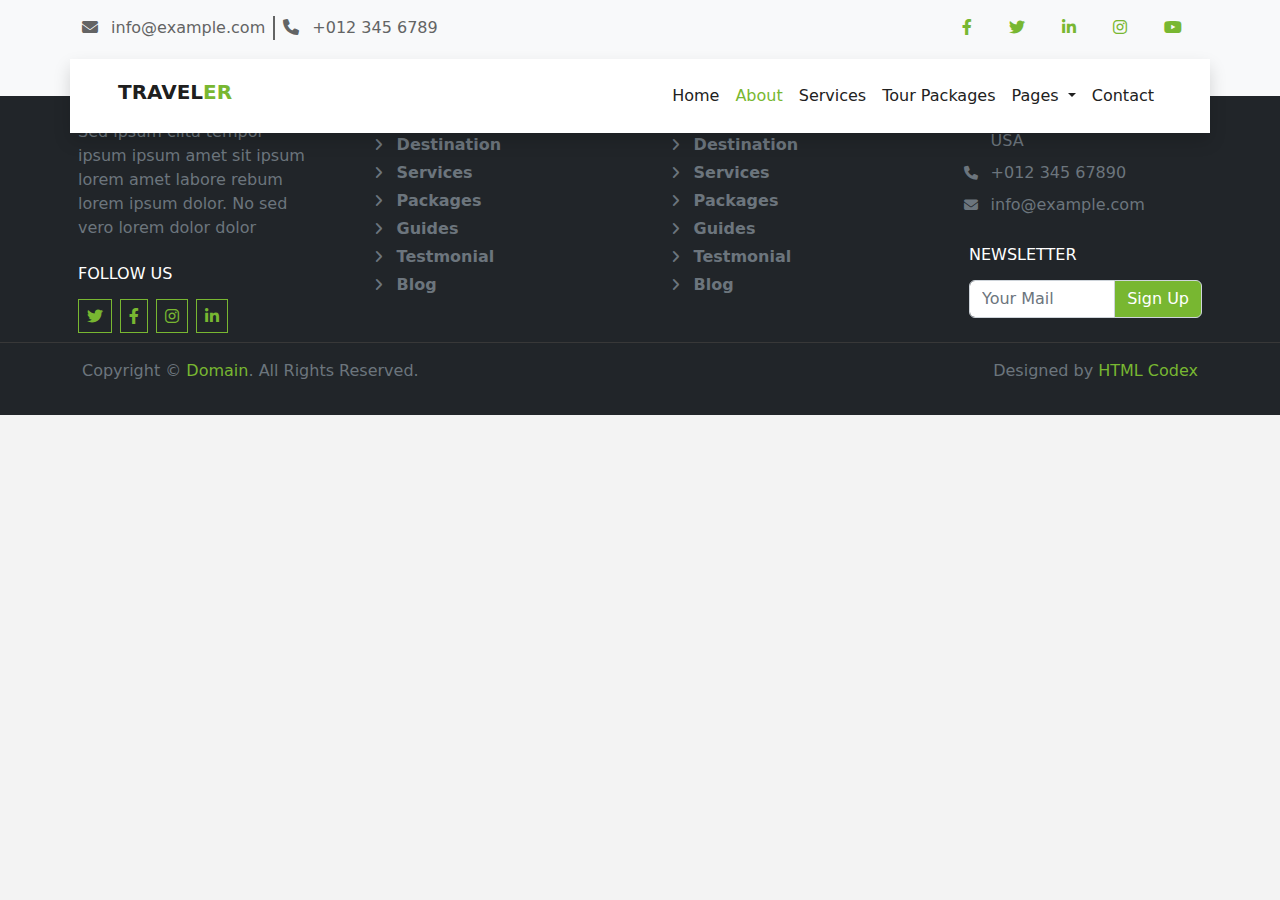
==== about.html @ 2bab3578 "start about page" ====
<!DOCTYPE html>
<html>
    <head>
        <meta name="viewport" content="width=device-width, initial-scale=1.0">
       <link rel="stylesheet" href="css/all.min.css">
       <link rel="stylesheet" href="css/bootstrap.min.css">
       <link rel="stylesheet" href="owlcarousel/assets/owl.carousel.min.css">
       <link rel="stylesheet" href="owlcarousel/assets/owl.theme.green.min.css">
     <link rel="stylesheet" href="css/style.css">
    </head>
    <body>
        
    <section class="header position-absolute top-0 w-100">
        <header class="d-none d-lg-block bg-light pb-2">
            <div class="container">
                <div class="d-flex justify-content-between pt-3 pb-5  ">
                    <div class="d-flex">
                        <p class="pe-2 headerGray border-end border-2 borderGray mb-0"><i class="fa fa-envelope me-2" aria-hidden="true"></i> info@example.com</p>
                        <p class="ps-2  headerGray mb-0"><i class="fa fa-phone me-2" aria-hidden="true"></i> +012 345 6789</p>
                    </div>
                    <div>
                        <a href="#" class="text-decoration-none px-3 ">
                            <i class="fa-brands fa-facebook-f siteText"></i>
                        </a>
                        <a href="#" class="text-decoration-none  px-3">
                            <i class="fa-brands fa-twitter siteText"></i>
                        </a>
                        <a href="#" class="text-decoration-none  px-3 ">
                            <i class="fa-brands fa-linkedin-in siteText "></i>
                        </a>
                        <a href="#" class="text-decoration-none  px-3">
                            <i class="fa-brands fa-instagram siteText"></i>
                        </a>
                        <a href="#" class="text-decoration-none  px-3">
                            <i class="fa-brands fa-youtube siteText"></i>
                        </a>
                    </div>
                </div>
            </div>
        </header>


        <nav class="navbar navbar-expand-lg">
            <div class="container-lg  bg-white shadow  py-3 px-2  px-lg-5 position-relative navPosition">
              <a class="navbar-brand h1 fw-bold" href="index.html">TRAVEL<span class="siteText">ER</span></a>
              <button class="navbar-toggler" type="button" data-bs-toggle="collapse" data-bs-target="#navbarSupportedContent" aria-controls="navbarSupportedContent" aria-expanded="false" aria-label="Toggle navigation">
                <span class="navbar-toggler-icon"></span>
              </button>
              <div class="collapse navbar-collapse" id="navbarSupportedContent">
                <ul class="navbar-nav ms-auto mb-2 mb-lg-0">
                  <li class="nav-item">
                    <a class="nav-link  siteDark" aria-current="page" href="index.html">Home</a>
                  </li>
                  <li class="nav-item">
                    <a class="nav-link active siteDark" href="about.html">About</a>
                  </li>
                  <li class="nav-item">
                    <a class="nav-link siteDark" href="service.html">Services</a>
                  </li>
                  <li class="nav-item">
                    <a class="nav-link siteDark" href="tour.html">Tour Packages</a>
                  </li>
                  <li class="nav-item dropdown">
                    <a class="nav-link dropdown-toggle siteDark" href="#" role="button" data-bs-toggle="dropdown" aria-expanded="false">
                      Pages
                    </a>
                    <ul class="dropdown-menu">
                      <li><a class="dropdown-item" href="#">Blog Grid</a></li>
                      <li><a class="dropdown-item" href="#">Blog Detail</a></li>
                      <li><a class="dropdown-item" href="#">Destination</a></li>
                      <li><a class="dropdown-item" href="#">Travel Guides</a></li>
                      <li><a class="dropdown-item" href="#">Testmonial</a></li>
                    </ul>
                  </li>
                  <li class="nav-item">
                    <a class="nav-link siteDark" href="contact.html">Contact</a>
                  </li>
                </ul>
               
              </div>
            </div>
        </nav>
    </section>



    <footer class="bg-dark py-5 pb-0 ">
        <div class="container-lg px-3 px-lg-0">
            <div class="row g-5">
              <div class="col-lg-3 col-md-6">
                    <div class="px-2">
                     <a class="h1 fw-bold text-decoration-none text-white" href="index.html">TRAVEL<span class="siteText">ER</span></a>
                     <p class="siteGray my-4">Sed ipsum clita tempor ipsum ipsum amet sit ipsum lorem amet labore rebum lorem ipsum dolor. No sed vero lorem dolor dolor</p>
                    <h6 class="text-white mb-3">FOLLOW US</h6>
                    <div class="d-flex align-items-center ">
                      <i class="fa-brands fa-twitter p-2 siteText border borderSite social me-2 " aria-hidden="true"></i>
                      <i class="fa-brands fa-facebook-f p-2 siteText border borderSite social me-2  " aria-hidden="true"></i>
                      <i class="fa-brands fa-instagram p-2 siteText border borderSite social me-2 " aria-hidden="true"></i>
                      <i class="fa-brands fa-linkedin-in p-2 siteText border borderSite social me-2 " aria-hidden="true"></i>
                  </div>
                   </div>
              </div>
              <div class="col-lg-3 col-md-6">
                <div class="px-2">
                  <h4 class="text-white mb-4">OUR SERVICES</h4>
                  <ul class="fa-ul p-1">
                    <li class="siteGray mb-1"><a href="#" class="text-decoration-none text-reset fw-semibold "><span class="fa-li"><i class="fa-solid fa-angle-right me-1 small"></i></span>About</a></li>
                    <li class="siteGray mb-1"><a href="#" class="text-decoration-none text-reset fw-semibold "><span class="fa-li"><i class="fa-solid fa-angle-right me-1 small"></i></span>Destination</a></li>
                    <li class="siteGray mb-1"><a href="#" class="text-decoration-none text-reset fw-semibold "><span class="fa-li"><i class="fa-solid fa-angle-right me-1 small"></i></span>Services</a></li>
                    <li class="siteGray mb-1"><a href="#" class="text-decoration-none text-reset fw-semibold "><span class="fa-li"><i class="fa-solid fa-angle-right me-1 small"></i></span>Packages</a></li>
                    <li class="siteGray mb-1"><a href="#" class="text-decoration-none text-reset fw-semibold "><span class="fa-li"><i class="fa-solid fa-angle-right me-1 small"></i></span>Guides</a></li>
                    <li class="siteGray mb-1"><a href="#" class="text-decoration-none text-reset fw-semibold "><span class="fa-li"><i class="fa-solid fa-angle-right me-1 small"></i></span>Testmonial</a></li>
                    <li class="siteGray mb-1"><a href="#" class="text-decoration-none text-reset fw-semibold "><span class="fa-li"><i class="fa-solid fa-angle-right me-1 small"></i></span>Blog</a></li>
                  </ul>

                </div>
              </div>
              <div class="col-lg-3 col-md-6">
                <div class="px-2">
                  <h4 class="text-white mb-4">USEFULL LINKS</h4>
                  <ul class="fa-ul p-1">
                    <li class="siteGray mb-1"><a href="#" class="text-decoration-none text-reset fw-semibold "><span class="fa-li"><i class="fa-solid fa-angle-right me-1 small"></i></span>About</a></li>
                    <li class="siteGray mb-1"><a href="#" class="text-decoration-none text-reset fw-semibold "><span class="fa-li"><i class="fa-solid fa-angle-right me-1 small"></i></span>Destination</a></li>
                    <li class="siteGray mb-1"><a href="#" class="text-decoration-none text-reset fw-semibold "><span class="fa-li"><i class="fa-solid fa-angle-right me-1 small"></i></span>Services</a></li>
                    <li class="siteGray mb-1"><a href="#" class="text-decoration-none text-reset fw-semibold "><span class="fa-li"><i class="fa-solid fa-angle-right me-1 small"></i></span>Packages</a></li>
                    <li class="siteGray mb-1"><a href="#" class="text-decoration-none text-reset fw-semibold "><span class="fa-li"><i class="fa-solid fa-angle-right me-1 small"></i></span>Guides</a></li>
                    <li class="siteGray mb-1"><a href="#" class="text-decoration-none text-reset fw-semibold "><span class="fa-li"><i class="fa-solid fa-angle-right me-1 small"></i></span>Testmonial</a></li>
                    <li class="siteGray mb-1"><a href="#" class="text-decoration-none text-reset fw-semibold "><span class="fa-li"><i class="fa-solid fa-angle-right me-1 small"></i></span>Blog</a></li>
                  </ul>

                </div>
              </div>
              <div class="col-lg-3 col-md-6">
                <div  class="px-2">
                  <h4 class="text-white mb-4">CONTACT US</h4>
                  <ul class="fa-ul p-1">
                    <li class="siteGray mb-2"><span class="fa-li"><i class="fa-solid fa-location-dot small me-2 "></i></span>123 Street, New York, USA</li>
                    <li class="siteGray mb-2"><span class="fa-li"><i class="fa-solid fa-phone me-2 small "></i></span>+012 345 67890</li>
                    <li class="siteGray mb-2"><span class="fa-li"><i class="fa-solid fa-envelope me-2 small"></i></span>info@example.com</li>
                  </ul>
                  <h6 class="text-white mb-3">NEWSLETTER</h6>
                  <div class="input-group mb-3">
                    <input type="text" class="form-control" placeholder="Your Mail" aria-label="mail" aria-describedby="basic-addon2">
                    <span class="input-group-text bg-site text-white" id="basic-addon2">Sign Up</span>
                  </div>

                </div>
              </div>
            </div>
        </div>
        </div>
         <div class="copy py-3 mt-2 ">
          <div class="container">
            <div class="d-flex justify-content-lg-between align-items-center flex-column flex-lg-row" >
              <p class="siteGray">Copyright © <span class="siteText">Domain</span>. All Rights Reserved.</p>
               <p class="siteGray">Designed by <span class="siteText">HTML Codex</span></p>
            </div>
           </div>
         </div>
      </footer>

      <script src="js/jquery-1.9.1.min.js"></script>
      <script src="owlcarousel/owl.carousel.min.js"></script>
      <script src="js/bootstrap.bundle.min.js"></script>
      <script src="js/script.js"></script>
  </body>
</html>
---- css/style.css ----
:root{
    --siteColor:#78B731;
    --siteGray:#6C757D;
    --siteDark:#212121;
    --borderColor:#636464
}

body{
    background-color: #F3F3F3;
}

.siteText{
    color:var(--siteColor);
}
.siteGray{
    color:var(--siteGray);
}

.siteDark{
    color:var(--siteDark);
}

.bg-site{
    background-color: var(--siteColor);
}
.borderGray{
    border-color: var(--borderColor) !important;
}

.borderSite{
    border-color: var(--siteColor) !important;
}

.headerGray{
    color:var(--borderColor) ;
}

.btnHover:hover{
    background-color: #537922;
}

/* .w-80{
    max-height: 500px;
} */

.header{
    z-index: 2;
}

header a:hover i{
    color:#537922;
}

.navbar {
    --bs-navbar-padding-y: 0;
}


.navbar-nav .nav-link.active{
    color:var(--siteColor) !important;
}


.homeCaption1{
    background-image:linear-gradient(rgba(0,0,0,.5),rgba(0,0,0,.5)) ,url(../img/carousel-1.jpg);
}

.homeCaption2{
    background-image:linear-gradient(rgba(0,0,0,.5),rgba(0,0,0,.5)) ,url(../img/carousel-2.jpg);

}
#Home .homeCaption{
    height: 100vh;
    background-size: cover;
    background-position: center center;
} 

h1{
    font-size: 3rem;
    width:95%;
}
.input-group-append {
    cursor: pointer;
  }
 
  .desitCard{
    transform: translateX(5%) translateY(-50%);
    top:50%;
    width:90%;
    display: flex;
    justify-content: center;
    align-items: center;
    padding:4rem 0;
    max-height: 90%;

   
  }

 .desParent img,.desParent .desitCard{
    transition: outline 1s;
 }
  .desParent:hover img{
      transform: scale(1.5);
  }
  .desParent:hover .desitCard{
    outline: 90px solid #8dadc48e;
  }

  .serviceCard,.serviceCard i {
     transition: all 1s;
  }

  .serviceCard:hover i{
    background-color: var(--siteColor);
    color:#fff !important; 
  }
 .packParent{
    transition: all 1s;
 }
  .services .serviceCard:hover,.packParent:hover{
    box-shadow:  0 .5rem 1rem 10px rgba(0,0,0,.15)  !important;
  }

  .packageTitle{
    border-bottom: 1px solid #DEE2E5;
  }
  .packageTitle a:hover{
    color:var(--siteColor) !important;
  }

  .sign{
    background-image:linear-gradient(rgba(0,0,0,.5),rgba(0,0,0,.5)) ,url(../img/carousel-1.jpg);
    background-size: cover;
    background-position: center center;
  }

  .fa-ul {
    margin-left: var(--fa-li-margin,1.1rem);
}



.teamIcon{
    transition: all .5s;
    transform: translateY(500%);

}
.icon1{
    transition-delay: .3s;
}
.icon2{
    transition-delay: .4s;
}
.icon3{
    transition-delay: .5s;
}
.icon4{
    transition-delay: .6s;
}

.teamCard{
    opacity: 0;
    transition:all .5s;
}

.teamIcon:hover,.social:hover{
    background-color: var(--siteColor);
    color:#fff !important;
    cursor: pointer;
}
.teamParent img{
    transition: all .5s;
}
.teamParent:hover .teamCard{
    opacity: 1;
}

.teamParent:hover img{
 transform: scale(1.1);
}
.teamParent:hover .teamIcon{
transform: translateY(0);
}

.testCard{
    margin-top:-1rem;
}



.owl-carousel .owl-dots {
    margin-top: 5px;
    text-align: center;
  }
  
  .owl-carousel .owl-dot {
    position: relative;
    display: inline-block;
    margin: 0 5px;
    width: 20px;
    height: 20px;
    background: #DDDDDD;
    transition: .5s;
  }
  
  .owl-carousel .owl-dot.active {
    width: 40px;
    background: var(--siteColor);
  }
  
  .owl-carousel .owl-item.center .testInfo,.blogCard:hover {
    box-shadow: 0 0 30px #CCCCCC;
  } 

   .heaHover:hover{
    color:#537922;
   }

   .blogInfo{
    top:15%;
    left:-15px;
   }

   .blogInfo::after{
    position: absolute;
    content: "";
    width: 0;
    height: 0;
    top: -15px;
    left: 0;
    border: 8px solid;
    border-color: transparent #5f8f25 #5f8f25 transparent;
    z-index: -1;
   }

   footer li:hover a {
    text-decoration: underline !important;
   }
   
   .copy{
    border-top:1px solid #383838;
   }
  
@media screen and (min-width:768px){
    .Dates{
        transform: translateY(-50%);
    }
   
  }
@media screen and (min-width:992px){
    h1{
        font-size: 5rem;
        width:70%;
    }
    .navPosition{
        transform: translateY(-50%);
    }

    .aboutInfo{
        margin-top:5rem;
        margin-bottom:5rem;
        margin-left:-120px;
      }   
    
}
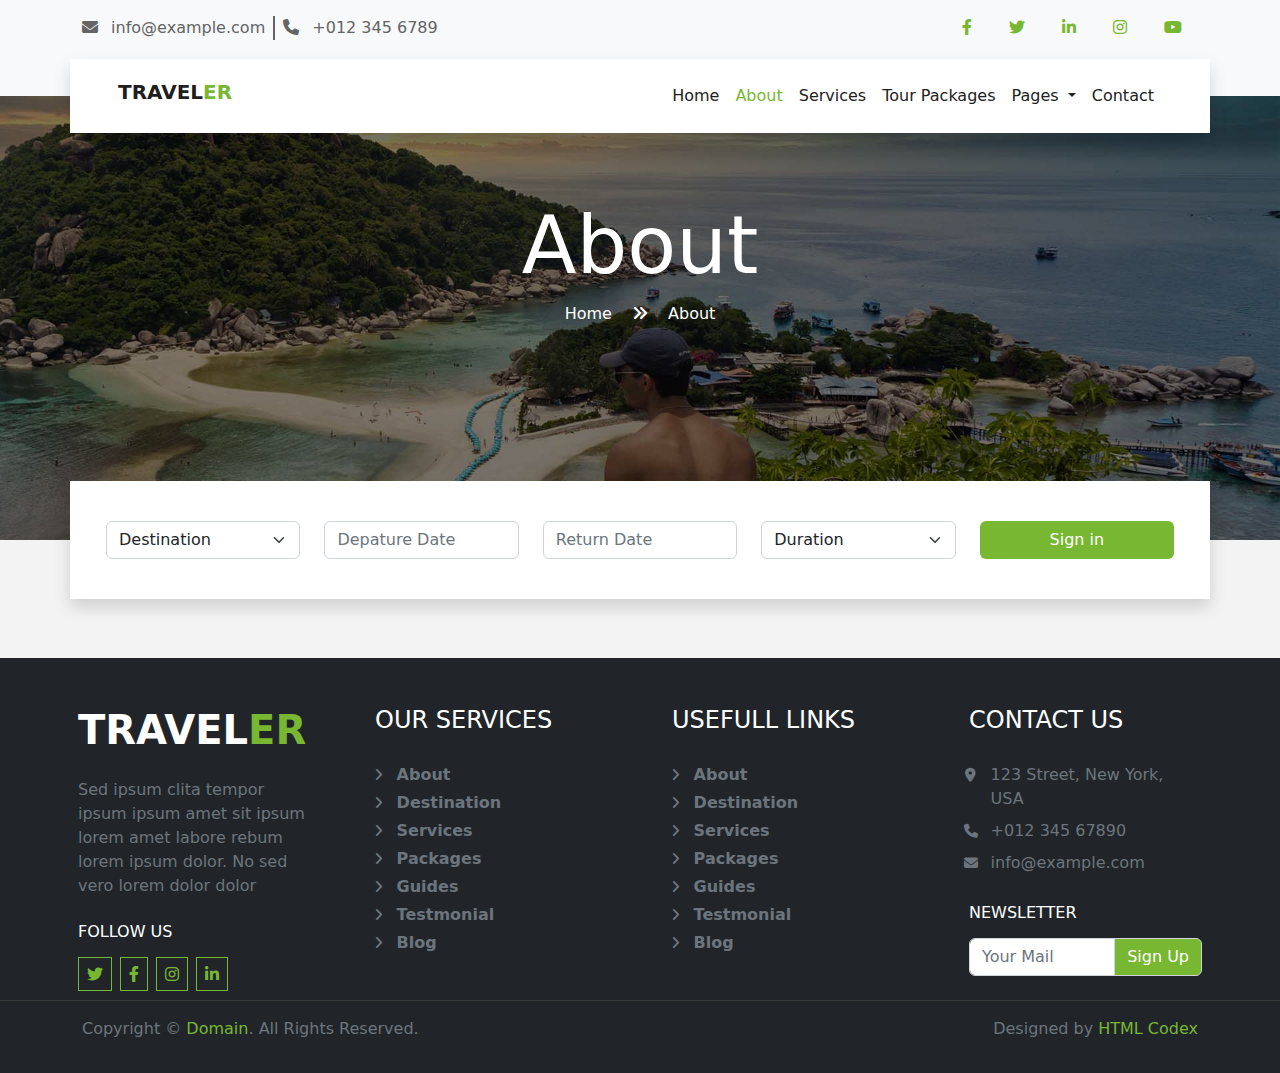
==== commit f17ae4c6: "about page Banner" ====
--- a/about.html
+++ b/about.html
@@ -82,6 +82,59 @@
         </nav>
     </section>
 
+    <section id="About" class="d-flex justify-content-center align-items-center">
+     <div class="text-center">
+        <h1 class="text-white">About</h1>
+        <p class="text-white">
+            <a href="index.html" class="text-reset text-decoration-none me-3">Home</a>
+            <i class="fa-solid fa-angles-right me-3"></i>
+            <span>About</span>
+        </p>
+     </div>
+    </section>
+
+    <section class="Dates position-relative ">
+        <div class="container">
+         <div class="row bg-white shadow p-4 gy-3 mt-5 mt-md-0">
+                <div class="col-12 col-md">
+                     <div>
+                         <select class="form-select" aria-label=".form-select-lg example">
+                             <option selected>Destination</option>
+                             <option value="1">Destination 1</option>
+                             <option value="2">Destination  2</option>
+                             <option value="3">Destination 3</option>
+                           </select>
+                     </div>
+                </div>
+                <div class="col-12 col-md">
+                     <div>
+                         <input placeholder="Depature Date" class="form-control " type="text" onfocus="(this.type='date')" onblur="(this.type='text')" id="depature" />
+                     </div>
+                </div>
+             <div class="col-12 col-md">
+                 <div>
+                     <input placeholder="Return Date" class="form-control " type="text" onfocus="(this.type='date')" onblur="(this.type='text')" id="return" />
+                 </div>
+             </div>
+             <div class="col-12 col-md">
+                 <div>
+                     <select class="form-select mb-3" aria-label=".form-select-lg example">
+                         <option selected>Duration</option>
+                         <option value="1">Duration 1</option>
+                         <option value="2">Duration  2</option>
+                         <option value="3">Duration 3</option>
+                       </select>
+                 </div>
+             </div>
+             <div class="col-12 col-md">
+                 <div>
+                     <button type="submit" class="w-100 btn bg-site text-white">Sign in</button>
+                 </div>
+             </div>
+         </div>
+        </div>
+     </section>
+
 
 
     <footer class="bg-dark py-5 pb-0 ">
@@ -157,7 +210,7 @@
             </div>
            </div>
          </div>
-      </footer>
+    </footer>
 
       <script src="js/jquery-1.9.1.min.js"></script>
       <script src="owlcarousel/owl.carousel.min.js"></script>
--- a/css/style.css
+++ b/css/style.css
@@ -240,6 +240,18 @@
    .copy{
     border-top:1px solid #383838;
    }
+
+  /* End of Home Page  */
+
+  #About{
+    background-image:linear-gradient(rgba(0,0,0,.5),rgba(0,0,0,.5)) ,url(../img/carousel-2.jpg);
+   background-size: cover;
+   height:60vh;
+  }
+
+  #About a:hover{
+    text-decoration: underline !important;
+  }
   
 @media screen and (min-width:768px){
     .Dates{
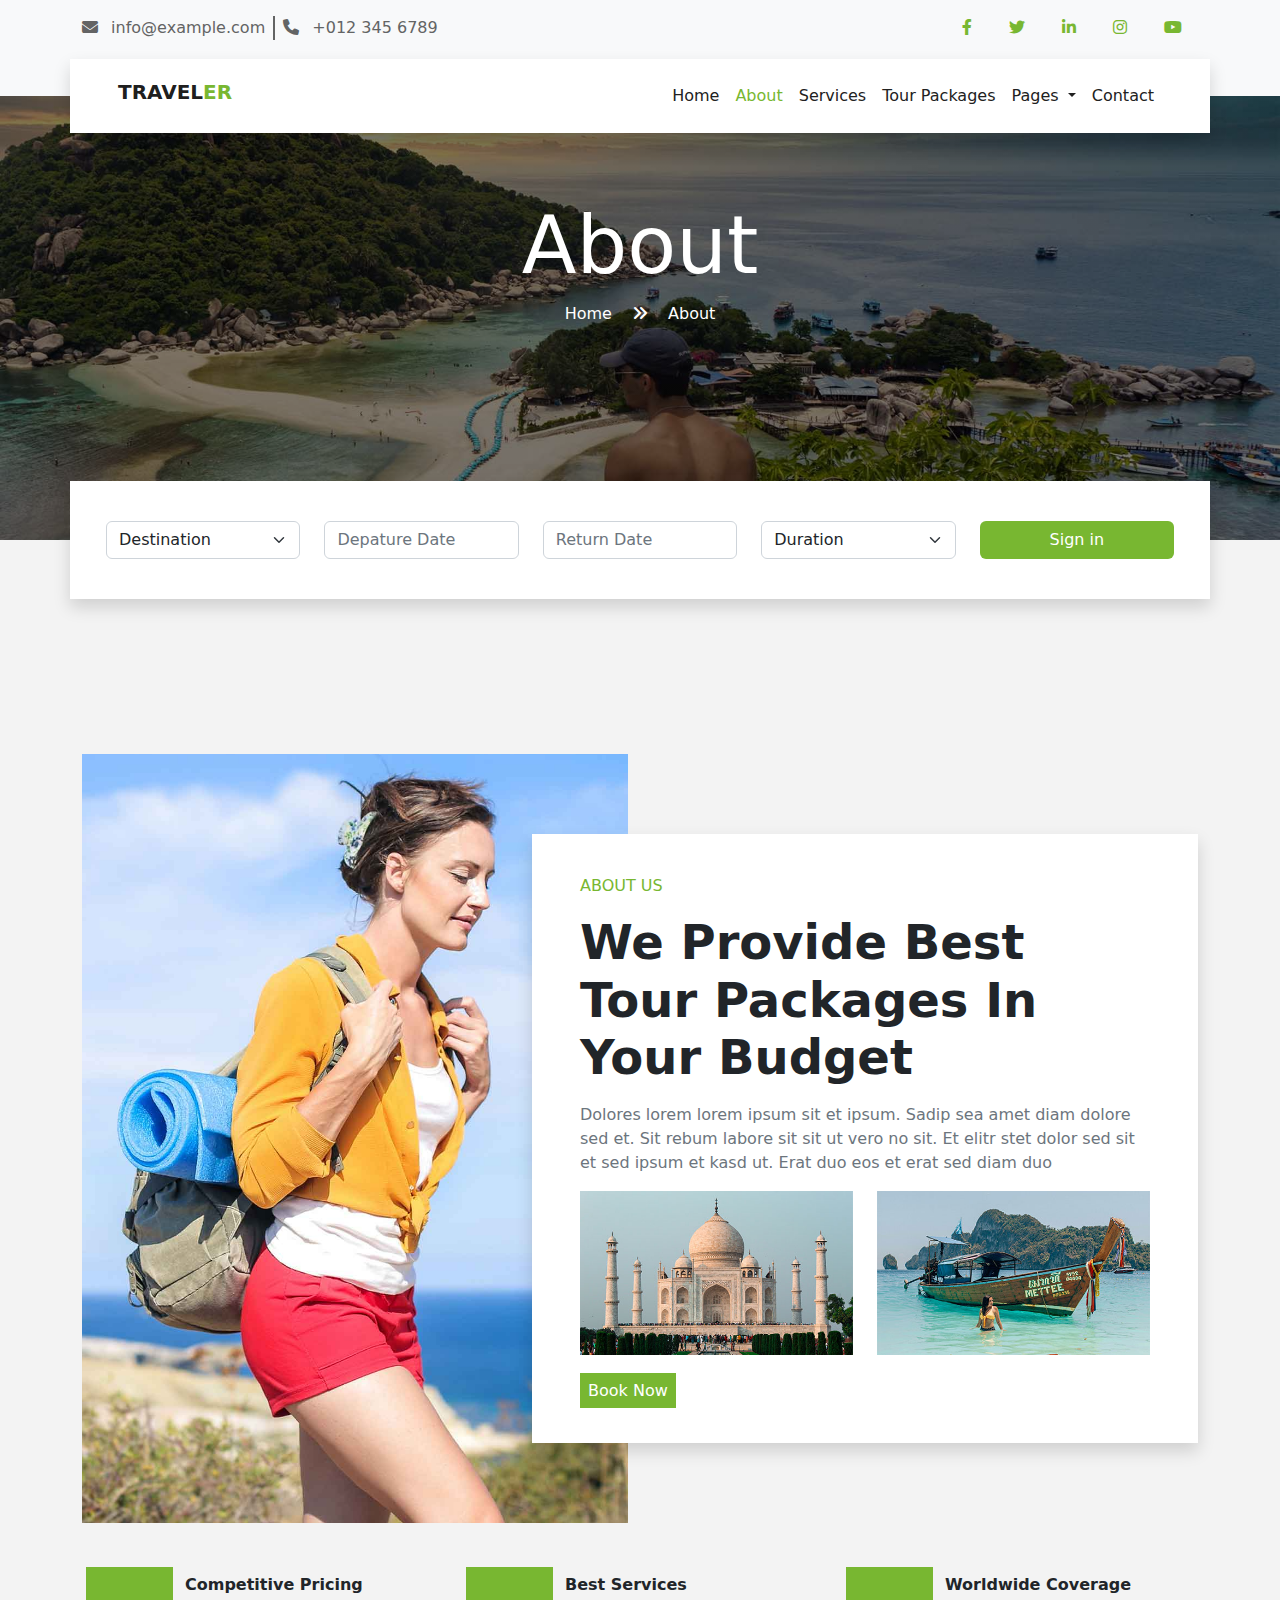
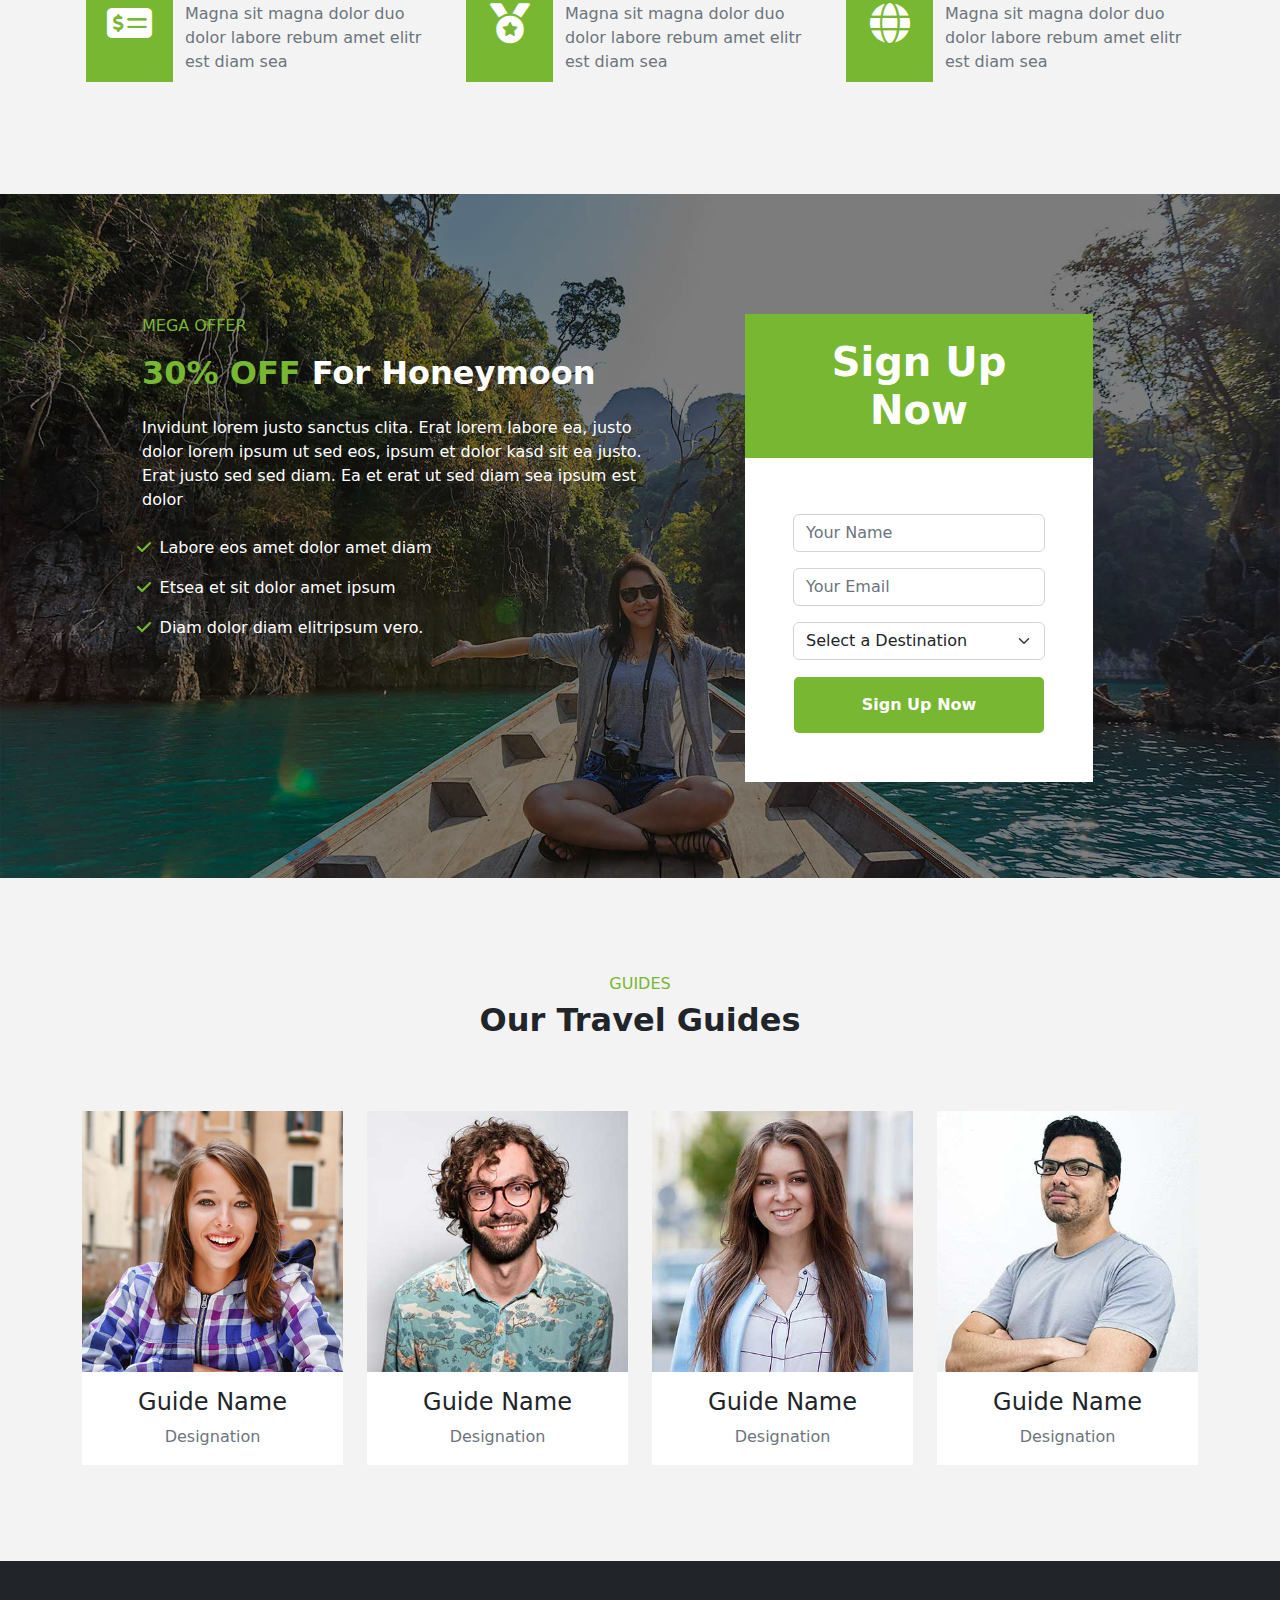
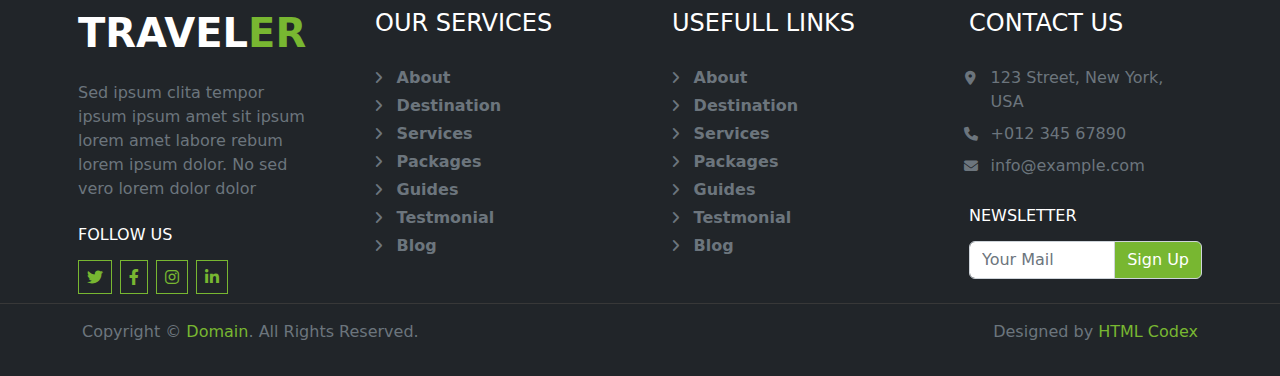
==== commit a522e54f: "about page" ====
--- a/about.html
+++ b/about.html
@@ -135,6 +135,200 @@
         </div>
      </section>
 
+     <section class="about my-5 py-5">
+        <div class="container">
+            <div class="row gy-4">
+               <div class="col-lg-6" style="min-height: 500px;">
+                <div class="position-relative h-100">
+                    <img class="position-absolute w-100 h-100" src="img/about.jpg" style="object-fit: cover; z-index:-1">
+                </div>
+            </div>
+               <div class="col-lg-6 ">
+                 <div class="bg-white shadow px-5 py-3  aboutInfo ">
+                  <p class="siteText mt-4 ">ABOUT US</p>
+                  <p class="display-5 fw-semibold ">We Provide Best Tour Packages In Your Budget</p>
+                  <p class="siteGray">
+                    Dolores lorem lorem ipsum sit et ipsum. Sadip sea amet diam dolore sed et. Sit rebum labore sit sit ut vero no sit. Et elitr stet dolor sed sit et sed ipsum et kasd ut. Erat duo eos et erat sed diam duo
+                  </p>
+                  <div class="row">
+                    <div class="col-6">
+                        <div>
+                          <img src="img/about-1.jpg" alt="" class="w-100">
+                        </div>
+                    </div>
+                    <div class="col-6">
+                      <div>
+                        <img src="img/about-2.jpg" alt="" class="w-100">
+                      </div>
+                    </div>
+                  </div>
+                  <div class="my-4">
+                    <a href="#" class="text-white bg-site p-2 btnHover text-decoration-none">Book Now</a>
+                  </div>
+                 </div>
+              </div>
+            </div>
+            <div class="row  mt-4 gy-1 align-items-center">
+                <div class="col-md-4 ">
+                   <div class="row p-3">
+                         <div class="col-3 bg-site text-white d-flex justify-content-center align-items-center">
+                          <div>
+                            <i class="fa-solid fa-money-check-dollar fs-1 "></i>
+                          </div>
+                         </div>
+                         <div class="col-9">
+                              <div class="py-2">
+                                <h6 class="fw-semibold">Competitive Pricing</h6>
+                                <p class="siteGray mb-0">Magna sit magna dolor duo dolor labore rebum amet elitr est diam sea</p>
+                              </div>
+                         </div>
+                   </div>
+                </div>
+                <div class="col-md-4 ">
+                  <div class="row p-3">
+                    <div class="col-3 bg-site text-white d-flex justify-content-center align-items-center">
+                     <div>
+                      <i class="fa-solid fa-medal fs-1"></i>
+                     </div>
+                    </div>
+                    <div class="col-9">
+                         <div class="py-2">
+                           <h6 class="fw-semibold">Best Services</h6>
+                           <p class="siteGray mb-0">Magna sit magna dolor duo dolor labore rebum amet elitr est diam sea</p>
+                         </div>
+                    </div>
+              </div>
+                </div>
+                <div class="col-md-4 ">
+                  <div class="row p-3">
+                    <div class="col-3 bg-site text-white d-flex justify-content-center align-items-center">
+                     <div>
+                      <i class="fa-solid fa-globe fs-1"></i>
+                     </div>
+                    </div>
+                    <div class="col-9">
+                         <div class="py-2">
+                           <h6 class="fw-semibold">Worldwide Coverage</h6>
+                           <p class="siteGray mb-0">Magna sit magna dolor duo dolor labore rebum amet elitr est diam sea</p>
+                         </div>
+                    </div>
+              </div>
+                </div>      
+            </div>
+        </div>
+    </section> 
+
+    <section class="sign py-5">
+        <div class="container">
+            <div class="row my-5 gy-4 mx-auto">
+                  <div class="col-lg-7">
+                      <div class="px-lg-5">
+                       <p class="siteText ">MEGA OFFER</p>
+                       <h2 class="fw-bold text-white"><span class="siteText ">30% OFF</span> For Honeymoon</h2>
+                       <p class="text-white my-4">Invidunt lorem justo sanctus clita. Erat lorem labore ea, justo dolor lorem ipsum ut sed eos, ipsum et dolor kasd sit ea justo. Erat justo sed sed diam. Ea et erat ut sed diam sea ipsum est dolor</p>
+                       <ul class="fa-ul">
+                         <li class="text-white mb-3"><span class="fa-li "><i class="fa-solid fa-check siteText"></i></span>Labore eos amet dolor amet diam</li>
+                         <li class="text-white mb-3"><span class="fa-li"><i class="fa-solid fa-check siteText"></i></span>Etsea et sit dolor amet ipsum</li>
+                         <li class="text-white "><span class="fa-li"><i class="fa-solid fa-check siteText"></i></span>Diam dolor diam elitripsum vero.</li>
+                       </ul> 
+                     </div>
+                  </div>
+                  <div class="col-lg-4">
+                   <div class="bg-white">
+                     <h2 class="fw-bolder h1 text-white bg-site text-center px-5 py-4 ">Sign Up Now</h2>
+                     <form action="" class="p-5">
+                       <input class="form-control mb-3" type="text" placeholder="Your Name" aria-label="Name">
+                       <input class="form-control mb-3" type="text" placeholder="Your Email" aria-label="email">
+                       <select class="form-select mb-3" aria-label="Default select example">
+                         <option selected>Select a Destination</option>
+                         <option value="1">Destination 1</option>
+                         <option value="2">Destination 2</option>
+                         <option value="3">Destination 3</option>
+                       </select>
+                       <button type="submit" class="btn bg-site form-control py-3 text-white btnHover fs-6 fw-bold">Sign Up Now</button>
+                     </form>
+                   </div>
+                 </div>
+            </div>
+        </div>
+       </section>
+
+       <section class="guides py-5 my-5">
+         <div class="container">
+           <h6 class="siteText text-center">GUIDES</h6>
+           <h2 class="fw-bold text-center">Our Travel Guides</h2>
+           <div class="row mt-5 gy-4">
+                 <div class="col-sm-6 col-md-4 col-lg-3">
+                         <div>
+                           <div class="position-relative teamParent overflow-hidden">
+                             <img src="img/team-1.jpg" alt="" class="w-100">
+                             <div class="d-flex justify-content-center align-items-center teamCard position-absolute top-0 end-0 bottom-0 start-0 bg-dark bg-opacity-50">
+                                 <i class="fa-brands fa-twitter p-3 siteText border borderSite teamIcon me-2 icon1" aria-hidden="true"></i>
+                                 <i class="fa-brands fa-facebook-f p-3 siteText border borderSite teamIcon me-2 icon2 " aria-hidden="true"></i>
+                                 <i class="fa-brands fa-instagram p-3 siteText border borderSite teamIcon me-2 icon3" aria-hidden="true"></i>
+                                 <i class="fa-brands fa-linkedin-in p-3 siteText border borderSite teamIcon me-2 icon4" aria-hidden="true"></i>
+                             </div>
+                           </div>
+                           <div class="bg-white p-3 text-center">
+                               <p class="h4">Guide Name</p>
+                               <p class="siteGray mb-0">Designation</p>
+                           </div>
+                         </div>
+                 </div>
+                 <div class="col-sm-6 col-md-4 col-lg-3">
+                   <div>
+                     <div class="position-relative teamParent overflow-hidden">
+                       <img src="img/team-2.jpg" alt="" class="w-100">
+                       <div class="d-flex justify-content-center teamCard align-items-center position-absolute top-0 end-0 bottom-0 start-0 bg-dark bg-opacity-50">
+                           <i class="fa-brands fa-twitter p-3 siteText border borderSite teamIcon me-2 icon1" aria-hidden="true"></i>
+                           <i class="fa-brands fa-facebook-f p-3 siteText border borderSite teamIcon me-2 icon2 " aria-hidden="true"></i>
+                           <i class="fa-brands fa-instagram p-3 siteText border borderSite teamIcon me-2 icon3" aria-hidden="true"></i>
+                           <i class="fa-brands fa-linkedin-in p-3 siteText border borderSite teamIcon me-2 icon4" aria-hidden="true"></i>
+                       </div>
+                     </div>
+                     <div class="bg-white p-3 text-center">
+                         <p class="h4">Guide Name</p>
+                         <p class="siteGray mb-0">Designation</p>
+                     </div>
+                   </div>
+                </div>
+                <div class="col-sm-6 col-md-4 col-lg-3">
+                 <div>
+                   <div class="position-relative teamParent overflow-hidden">
+                     <img src="img/team-3.jpg" alt="" class="w-100">
+                     <div class="d-flex justify-content-center teamCard align-items-center position-absolute top-0 end-0 bottom-0 start-0 bg-dark bg-opacity-50">
+                         <i class="fa-brands fa-twitter p-3 siteText border borderSite teamIcon me-2 icon1" aria-hidden="true"></i>
+                         <i class="fa-brands fa-facebook-f p-3 siteText border borderSite teamIcon me-2 icon2 " aria-hidden="true"></i>
+                         <i class="fa-brands fa-instagram p-3 siteText border borderSite teamIcon me-2 icon3" aria-hidden="true"></i>
+                         <i class="fa-brands fa-linkedin-in p-3 siteText border borderSite teamIcon me-2 icon4" aria-hidden="true"></i>
+                     </div>
+                   </div>
+                   <div class="bg-white p-3 text-center">
+                       <p class="h4">Guide Name</p>
+                       <p class="siteGray mb-0">Designation</p>
+                   </div>
+                 </div>
+         </div>
+         <div class="col-sm-6 col-md-4 col-lg-3">
+           <div>
+             <div class="position-relative teamParent overflow-hidden">
+               <img src="img/team-4.jpg" alt="" class="w-100">
+               <div class="d-flex justify-content-center teamCard align-items-center position-absolute top-0 end-0 bottom-0 start-0 bg-dark bg-opacity-50">
+                   <i class="fa-brands fa-twitter p-3 siteText border borderSite teamIcon me-2 icon1" aria-hidden="true"></i>
+                   <i class="fa-brands fa-facebook-f p-3 siteText border borderSite teamIcon me-2 icon2 " aria-hidden="true"></i>
+                   <i class="fa-brands fa-instagram p-3 siteText border borderSite teamIcon me-2 icon3" aria-hidden="true"></i>
+                   <i class="fa-brands fa-linkedin-in p-3 siteText border borderSite teamIcon me-2 icon4" aria-hidden="true"></i>
+               </div>
+             </div>
+             <div class="bg-white p-3 text-center">
+                 <p class="h4">Guide Name</p>
+                 <p class="siteGray mb-0">Designation</p>
+             </div>
+           </div>
+   </div>
+           </div>
+         </div>
+       </section>
 
 
     <footer class="bg-dark py-5 pb-0 ">
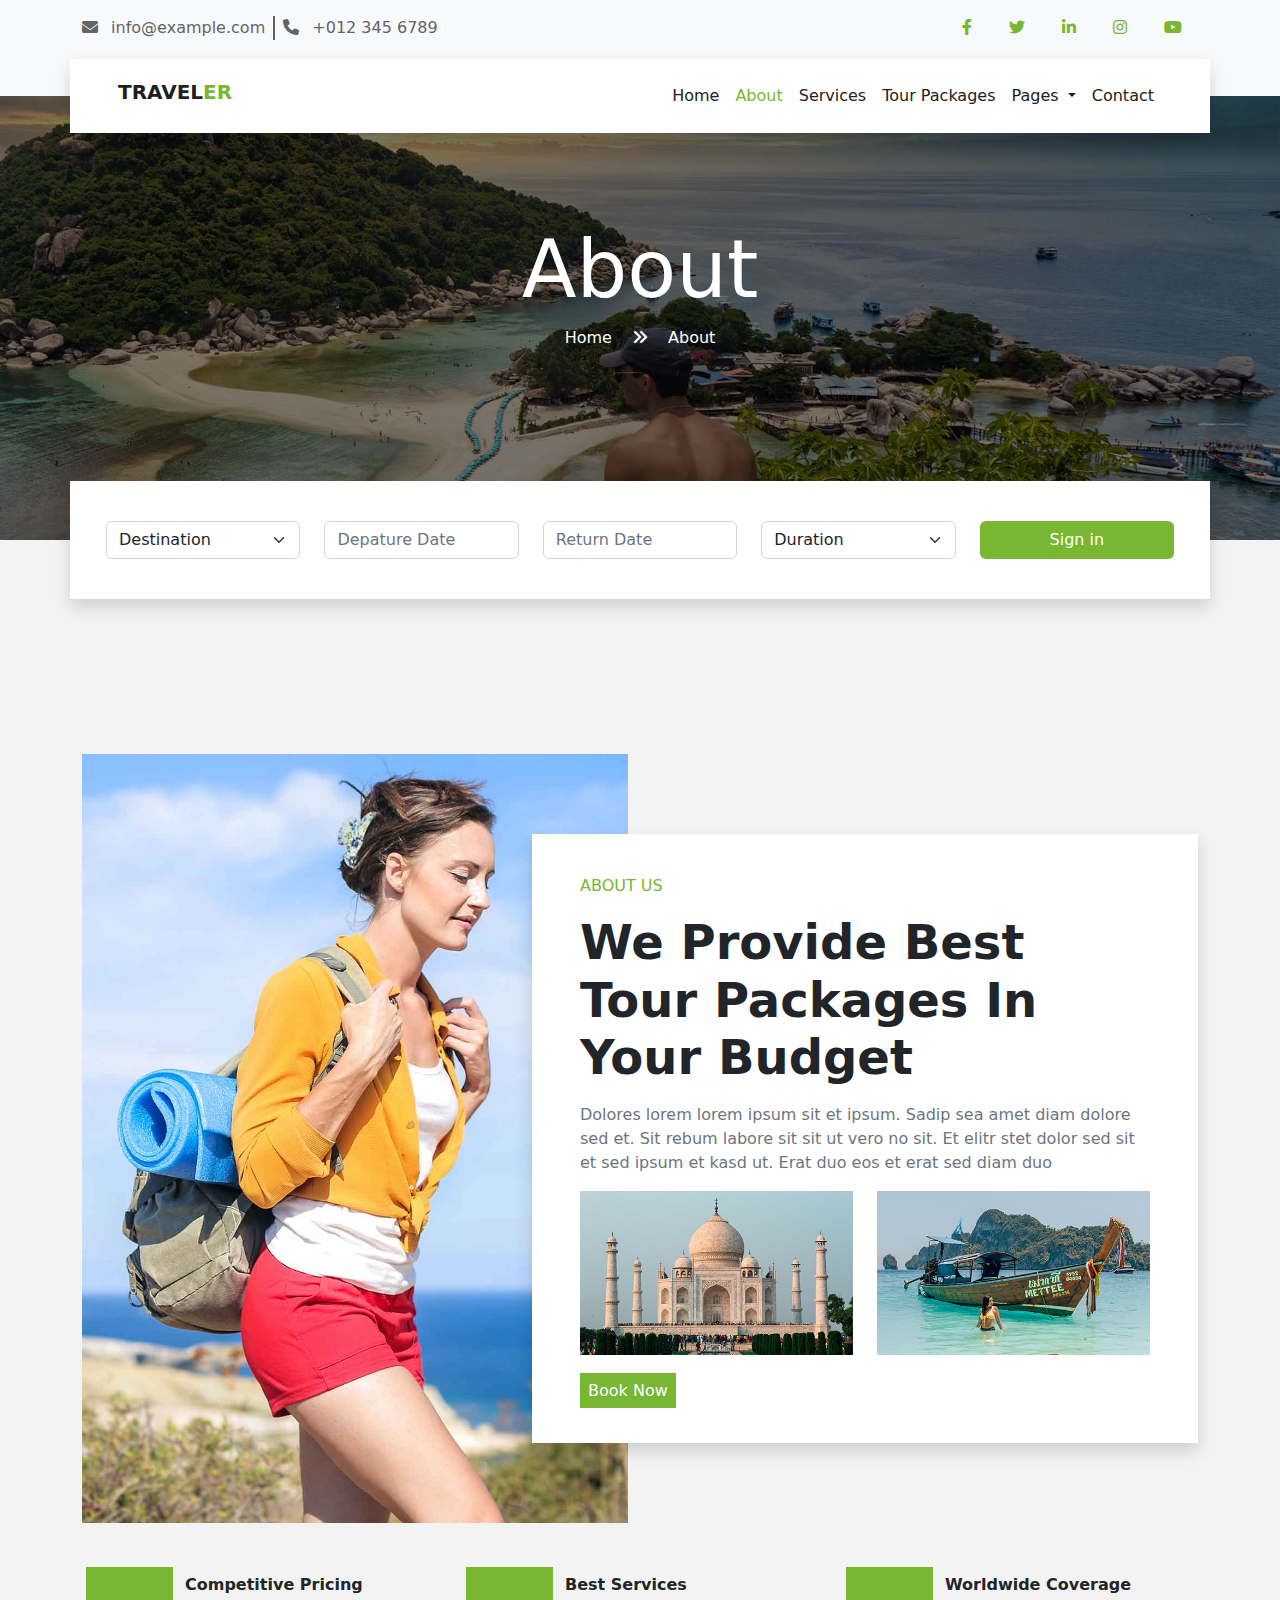
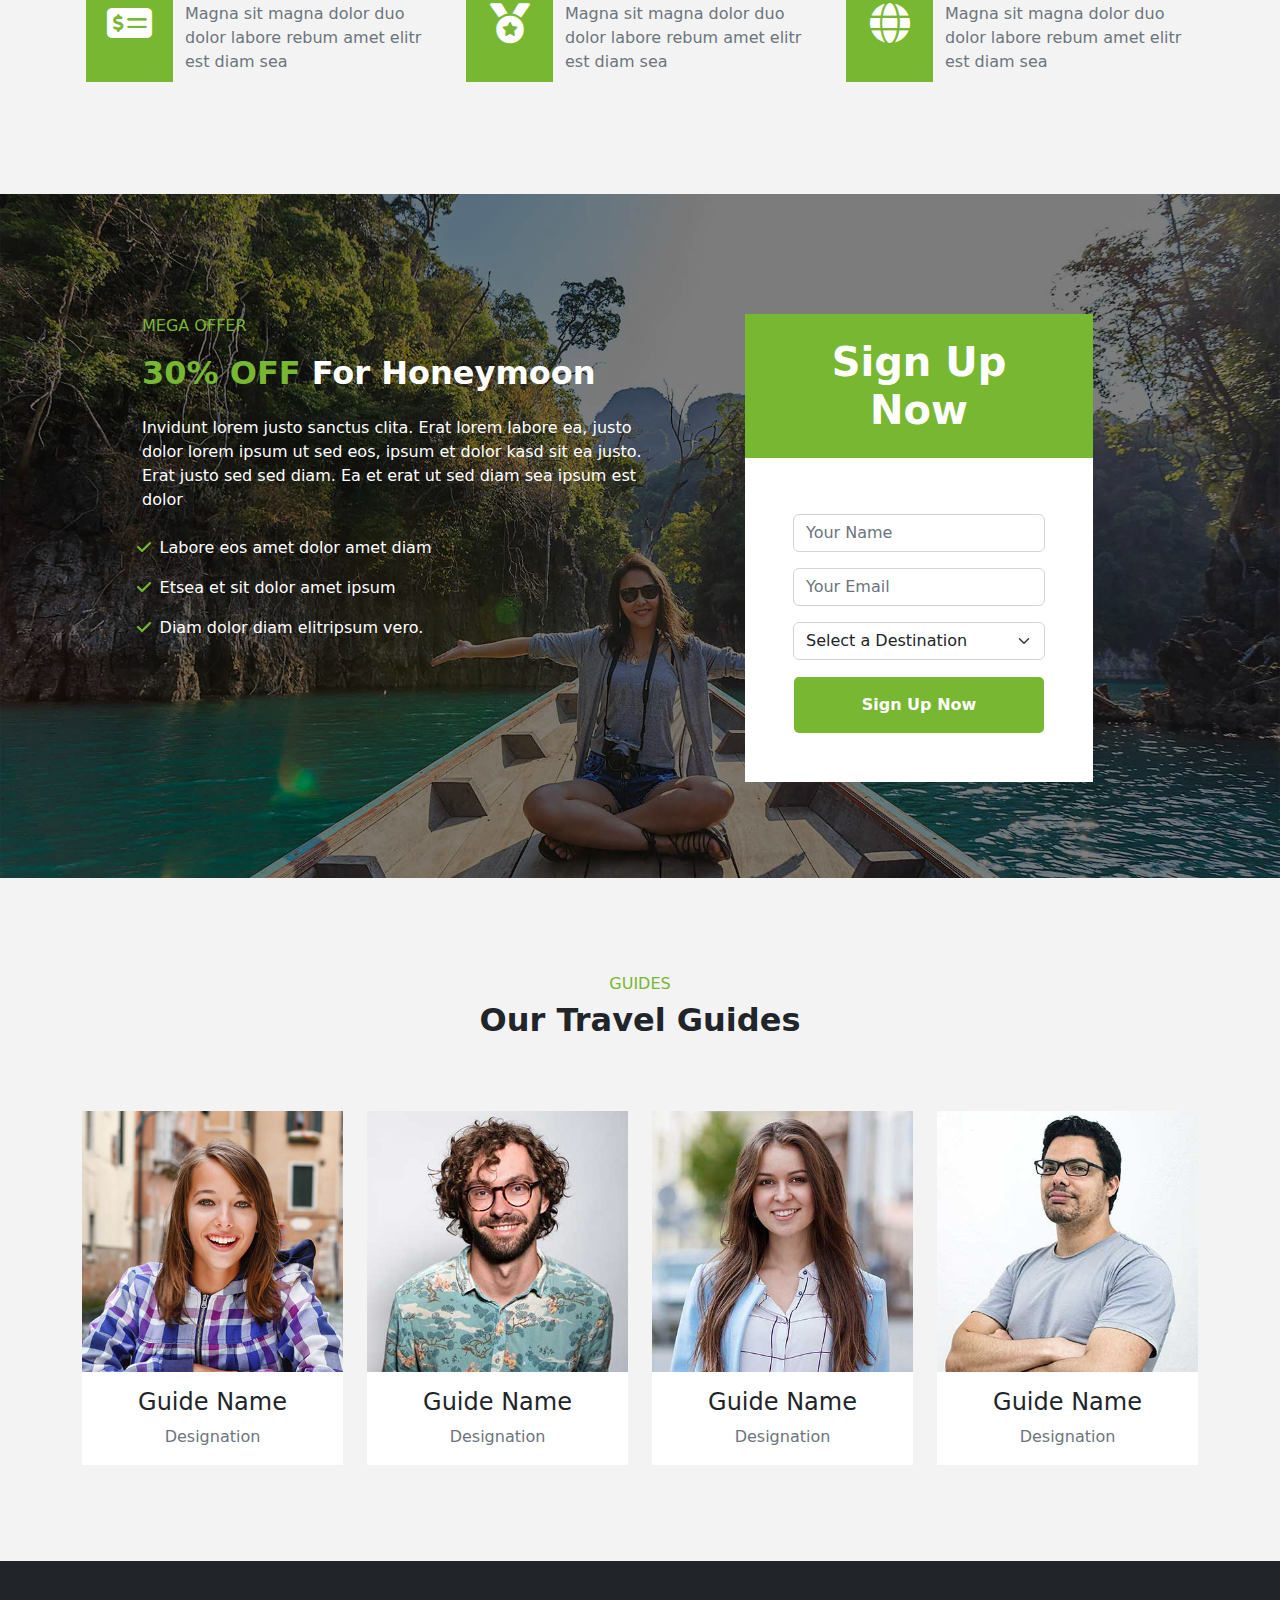
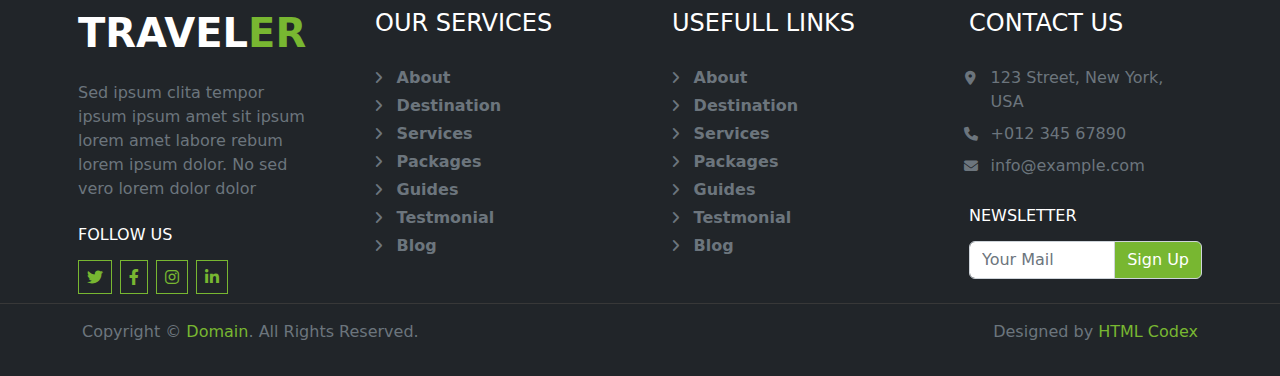
==== commit 5096aa2d: "init blogDetails  page" ====
--- a/about.html
+++ b/about.html
@@ -65,11 +65,11 @@
                       Pages
                     </a>
                     <ul class="dropdown-menu">
-                      <li><a class="dropdown-item" href="#">Blog Grid</a></li>
-                      <li><a class="dropdown-item" href="#">Blog Detail</a></li>
-                      <li><a class="dropdown-item" href="#">Destination</a></li>
-                      <li><a class="dropdown-item" href="#">Travel Guides</a></li>
-                      <li><a class="dropdown-item" href="#">Testmonial</a></li>
+                      <li><a class="dropdown-item" href="blog.html">Blog Grid</a></li>
+                      <li><a class="dropdown-item" href="blogDetails.html">Blog Detail</a></li>
+                      <li><a class="dropdown-item" href="destination.html">Destination</a></li>
+                      <li><a class="dropdown-item" href="guide.html">Travel Guides</a></li>
+                      <li><a class="dropdown-item" href="testmonial.html">Testmonial</a></li>
                     </ul>
                   </li>
                   <li class="nav-item">
@@ -331,7 +331,7 @@
        </section>
 
 
-    <footer class="bg-dark py-5 pb-0 ">
+    <footer class="bg-dark py-5 pb-0">
         <div class="container-lg px-3 px-lg-0">
             <div class="row g-5">
               <div class="col-lg-3 col-md-6">
--- a/css/style.css
+++ b/css/style.css
@@ -8,7 +8,9 @@
 body{
     background-color: #F3F3F3;
 }
-
+.fs-badge{
+    font-size: .6rem;
+}
 .siteText{
     color:var(--siteColor);
 }
@@ -58,6 +60,11 @@
 
 .navbar-nav .nav-link.active{
     color:var(--siteColor) !important;
+}
+
+.dropdown-item.active{
+    background-color: var(--siteColor) !important;
+    color:#fff !important;
 }
 
 
@@ -243,14 +250,28 @@
 
   /* End of Home Page  */
 
-  #About{
+  #About,#Services{
     background-image:linear-gradient(rgba(0,0,0,.5),rgba(0,0,0,.5)) ,url(../img/carousel-2.jpg);
    background-size: cover;
    height:60vh;
-  }
-
-  #About a:hover{
+   padding-top:3rem;
+  }
+
+  #About a:hover, #Services a:hover{
     text-decoration: underline !important;
+  }
+
+  .contactWidth{
+    width:100%;
+  }
+
+  .blogLink:hover{
+    text-decoration: underline !important;
+  }
+
+  .tag:hover a{
+    background-color: var(--siteGray) !important;
+    color:#fff !important;
   }
   
 @media screen and (min-width:768px){
@@ -258,6 +279,10 @@
         transform: translateY(-50%);
     }
    
+    .contactWidth{
+        width:80%;
+      }
+      
   }
 @media screen and (min-width:992px){
     h1{
@@ -273,6 +298,9 @@
         margin-bottom:5rem;
         margin-left:-120px;
       }   
+      .contactWidth{
+        width:50%;
+      }
     
 }
 
